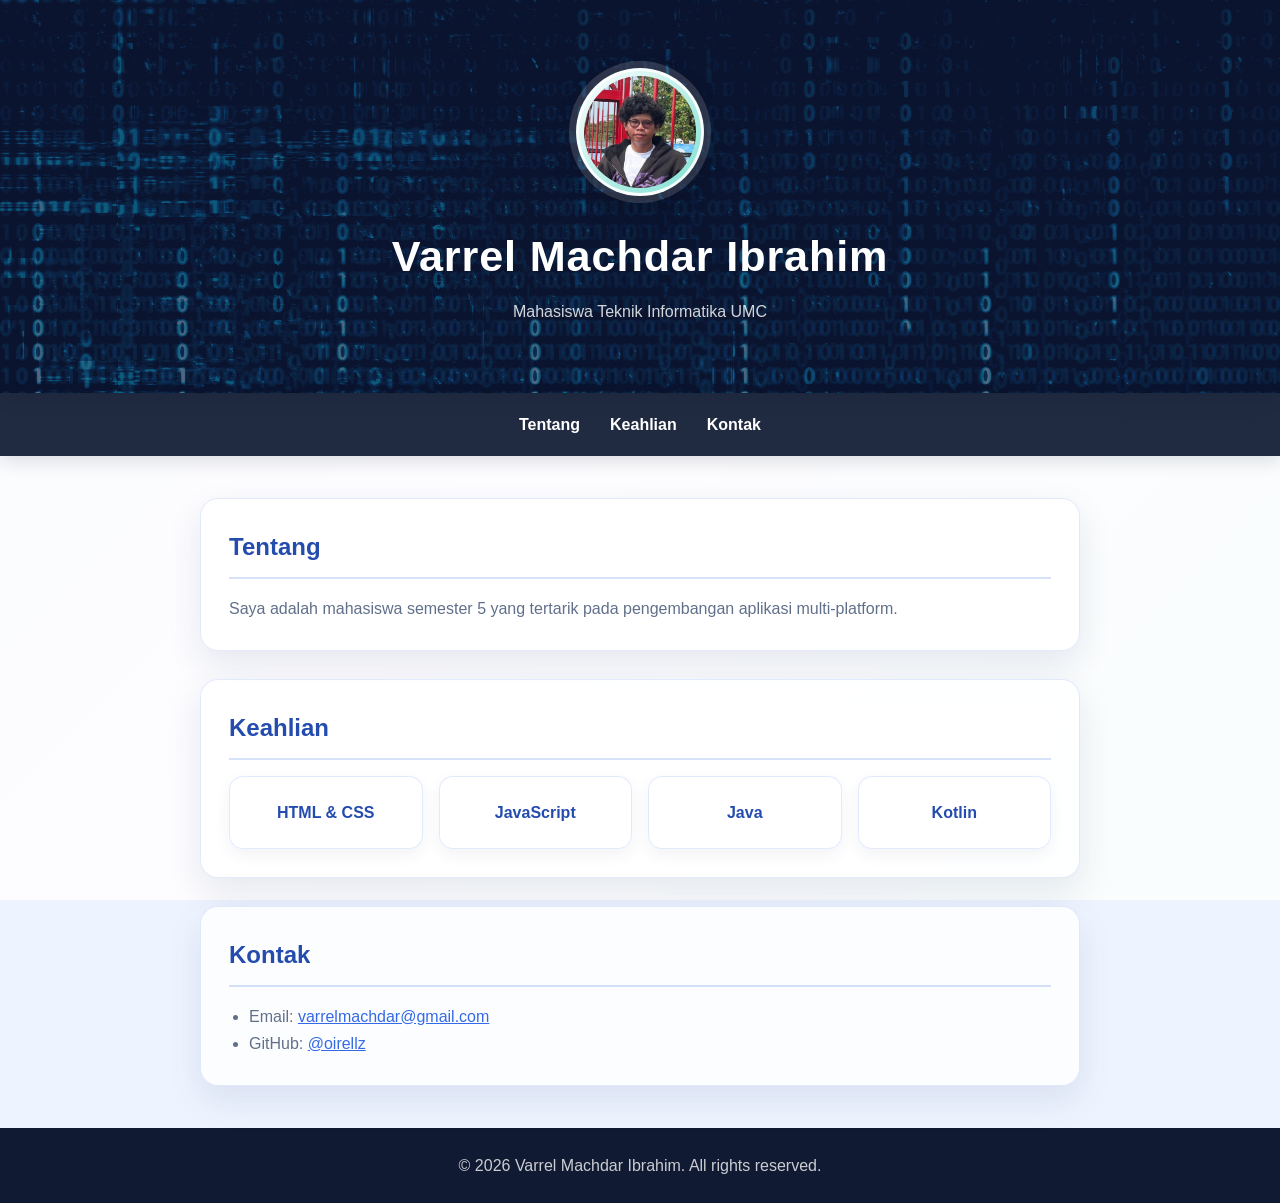
==== lkp-2/index.html @ b24cf0d8 "Tugas PBP Individu" ====
<!DOCTYPE html>
<html lang="id">
<head>
 <meta charset="UTF-8">
 <meta name="viewport" content="width=device-width, initial-scale=1.0">
 <title>Varrel Machdar Ibrahim</title>
 <link rel="stylesheet" href="style.css">
</head>
<body>
 <header>
 <img src="assets/profile.jpeg" alt="Foto Profil" class="foto">
 <h1>Varrel Machdar Ibrahim</h1>
 <p>Mahasiswa Teknik Informatika UMC</p>
 </header>
 <nav>
 <a href="#tentang">Tentang</a>
 <a href="#keahlian">Keahlian</a>
 <a href="#kontak">Kontak</a>
 </nav>
 <main>
 <section id="tentang">
 <h2>Tentang</h2>
 <p>Saya adalah mahasiswa semester 5 yang tertarik pada pengembangan
aplikasi multi-platform.</p>
 </section>
 <section id="keahlian">
 <h2>Keahlian</h2>
 <div class="cards">
 <div class="card">HTML & CSS</div>
 <div class="card">JavaScript</div>
 <div class="card">Java</div>
 <div class="card">Kotlin</div>
 </div>
 </section>
 <section id="kontak">
 <h2>Kontak</h2>
 <ul>
 <li>Email: <a
href="mailto:varrelmachdar@gmail.com">varrelmachdar@gmail.com</a></li>
 <li>GitHub: <a
href="https://github.com/oirellz">@oirellz</a></li>
 </ul>
 </section>
 </main>
 <footer>
 <p>&copy; 2026 Varrel Machdar Ibrahim. All rights reserved.</p>
 </footer>
</body>
</html>
---- lkp-2/style.css ----
:root {
 --bg-color: #eef4ff;
 --bg-gradient: linear-gradient(135deg, #eef4ff 0%, #f8f5ff 48%, #e7f8f5 100%);
 --bg-image: none;
 --header-image: url("assets/background.gif");
 --overlay: rgba(255, 255, 255, 0.76);
 --text-color: #172033;
 --muted-color: #61708a;
 --accent: #356ae6;
 --accent-dark: #244cae;
 --card-bg: rgba(255, 255, 255, 0.82);
 --card-border: rgba(53, 106, 230, 0.14);
 --nav-bg: rgba(14, 24, 48, 0.92);
 --footer-bg: #101a32;
 --radius: 18px;
 --shadow: 0 14px 35px rgba(31, 52, 94, 0.1);
}

* { margin: 0; padding: 0; box-sizing: border-box; }
html { scroll-behavior: smooth; }
body {
 position: relative;
 min-height: 100vh;
 font-family: Inter, "Segoe UI", Arial, sans-serif;
 color: var(--text-color);
 line-height: 1.7;
 background-color: var(--bg-color);
}
body::before {
 content: "";
 position: fixed;
 inset: 0;
 z-index: -1;
 pointer-events: none;
 background-image: linear-gradient(var(--overlay), var(--overlay)), var(--bg-image), var(--bg-gradient);
 background-size: cover;
 background-position: center;
 background-repeat: no-repeat;
 background-attachment: fixed;
}
header {
 color: #fff;
 padding: 52px 20px;
 text-align: center;
 position: relative;
 overflow: hidden;
 background-image: linear-gradient(rgba(16, 29, 67, 0.68), rgba(16, 29, 67, 0.68)), var(--header-image);
 background-size: cover;
 background-position: center;
 box-shadow: 0 8px 25px rgba(20, 43, 94, 0.2);
}
header h1 { letter-spacing: 0.02em; font-size: clamp(1.8rem, 4vw, 2.7rem); }
header > * { position: relative; z-index: 1; }
header p { margin-top: 4px; color: rgba(255, 255, 255, 0.82); }
.foto {
 width: 128px;
 height: 128px;
 padding: 5px;
 border: 3px solid rgba(255, 255, 255, 0.9);
 border-radius: 50%;
 object-fit: cover;
 margin-bottom: 16px;
 background: linear-gradient(135deg, #fff, #7de0d2);
 box-shadow: 0 0 0 7px rgba(255, 255, 255, 0.14), 0 12px 28px rgba(0, 0, 0, 0.2);
}
nav {
 position: sticky;
 top: 0;
 z-index: 10;
 display: flex;
 justify-content: center;
 flex-wrap: wrap;
 gap: 8px 30px;
 padding: 14px 20px;
 background: var(--nav-bg);
 backdrop-filter: blur(12px);
 box-shadow: 0 5px 18px rgba(14, 24, 48, 0.14);
}
nav a {
 position: relative;
 padding: 4px 0;
 color: #fff;
 text-decoration: none;
 font-weight: 600;
 transition: color 0.25s ease;
}
nav a::after {
 content: "";
 position: absolute;
 left: 0;
 bottom: 0;
 width: 0;
 height: 2px;
 background: #65dfd0;
 transition: width 0.25s ease;
}
nav a:hover, nav a:focus-visible { color: #65dfd0; }
nav a:hover::after, nav a:focus-visible::after { width: 100%; }
main { max-width: 960px; margin: 42px auto; padding: 0 20px; }
section {
 margin-bottom: 28px;
 padding: 28px;
 border: 1px solid var(--card-border);
 border-radius: var(--radius);
 background: var(--card-bg);
 box-shadow: var(--shadow);
 backdrop-filter: blur(10px);
}
h2 {
 margin-bottom: 16px;
 padding-bottom: 9px;
 color: var(--accent-dark);
 border-bottom: 2px solid rgba(53, 106, 230, 0.2);
}
section p, section li { color: var(--muted-color); }
section ul { padding-left: 20px; }
a { color: var(--accent); transition: color 0.2s ease; }
a:hover { color: var(--accent-dark); }
.cards {
 display: grid;
 grid-template-columns: repeat(auto-fit, minmax(180px, 1fr));
 gap: 16px;
}
.card {
 padding: 22px 16px;
 border: 1px solid var(--card-border);
 border-radius: 14px;
 color: var(--accent-dark);
 font-weight: 700;
 text-align: center;
 background: rgba(255, 255, 255, 0.66);
 box-shadow: 0 6px 16px rgba(31, 52, 94, 0.06);
 transition: transform 0.25s ease, box-shadow 0.25s ease, border-color 0.25s ease;
}
.card:hover { transform: translateY(-5px); border-color: rgba(53, 106, 230, 0.35); box-shadow: 0 14px 24px rgba(31, 52, 94, 0.14); }
footer {
 margin-top: 40px;
 padding: 24px 20px;
 color: rgba(255, 255, 255, 0.78);
 text-align: center;
 background: var(--footer-bg);
}

@media (min-width: 768px) {
 .cards { grid-template-columns: repeat(2, 1fr); }
 nav {
  justify-content: center;
  padding-left: 20px;
  padding-right: 20px;
 }
}
@media (min-width: 1024px) {
 .cards { grid-template-columns: repeat(4, 1fr); }
 main { padding: 0 40px; }
 header { padding: 68px 20px; }
}
@media (max-width: 480px) {
 header { padding: 34px 16px; }
 .foto { width: 92px; height: 92px; }
 nav { gap: 6px 18px; font-size: 0.9rem; }
 main { margin: 24px auto; padding: 0 14px; }
 section { padding: 21px 18px; }
}
@media (prefers-reduced-motion: reduce) {
 html { scroll-behavior: auto; }
 *, *::before, *::after { transition-duration: 0.01ms !important; }
}
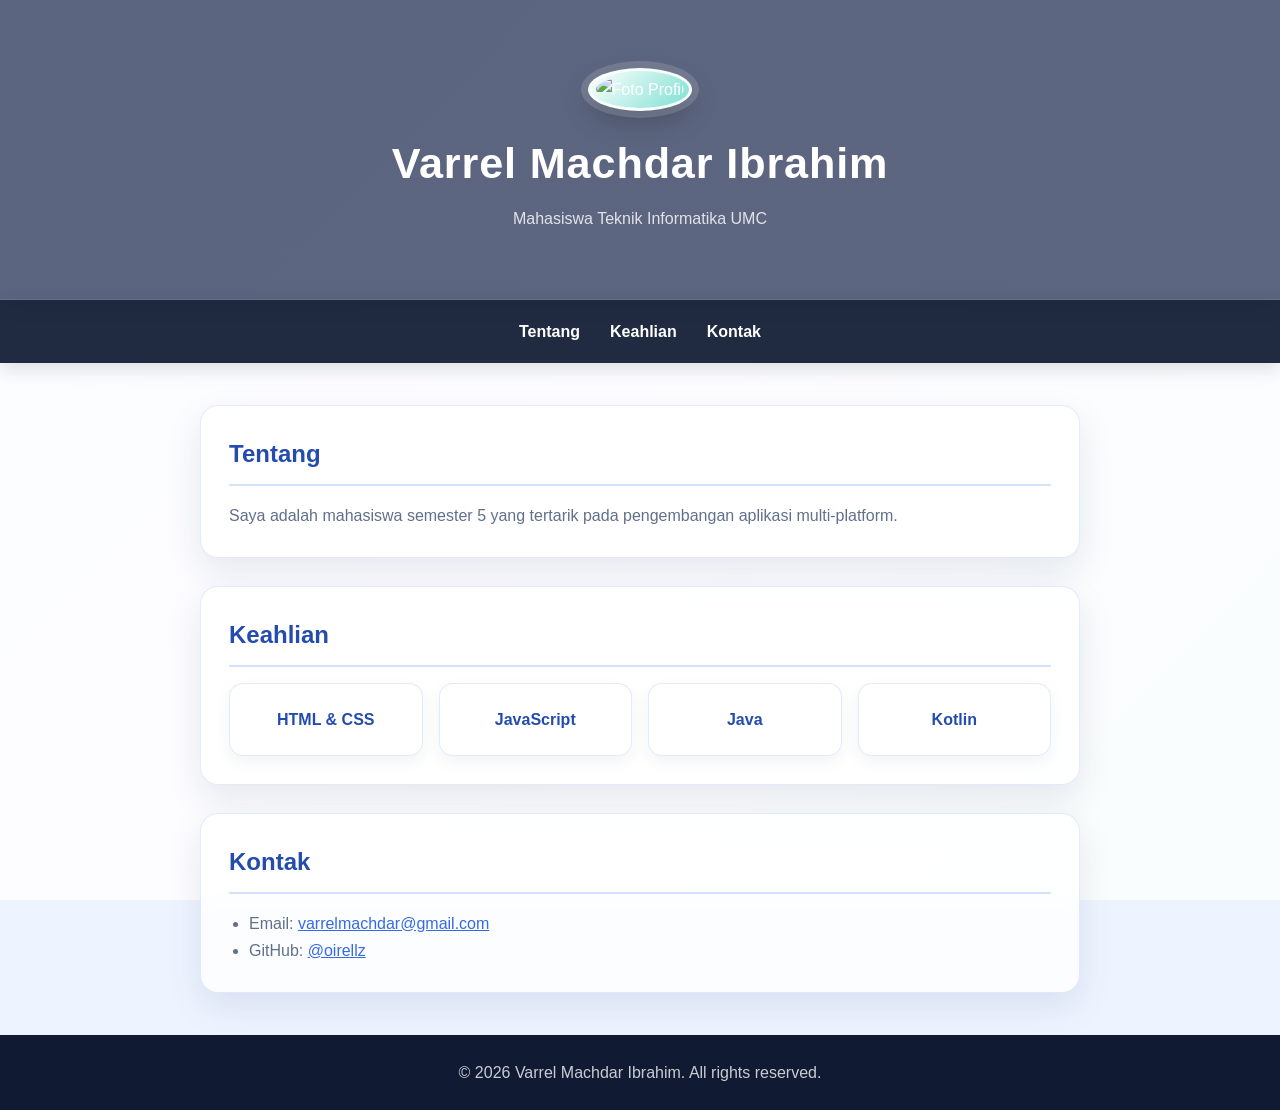
==== commit 7c218fcf: "LKP 2A: Halaman profil dengan HTML5 & CSS" ====
--- a/lkp-2/index.html
+++ b/lkp-2/index.html
@@ -8,7 +8,7 @@
 </head>
 <body>
  <header>
- <img src="assets/profile.jpeg" alt="Foto Profil" class="foto">
+ <img src="assets/Profile.jpeg" alt="Foto Profil" class="foto">
  <h1>Varrel Machdar Ibrahim</h1>
  <p>Mahasiswa Teknik Informatika UMC</p>
  </header>
--- a/lkp-2/style.css
+++ b/lkp-2/style.css
@@ -2,7 +2,7 @@
  --bg-color: #eef4ff;
  --bg-gradient: linear-gradient(135deg, #eef4ff 0%, #f8f5ff 48%, #e7f8f5 100%);
  --bg-image: none;
- --header-image: url("assets/background.gif");
+ --header-image: url("assets/Background.gif");
  --overlay: rgba(255, 255, 255, 0.76);
  --text-color: #172033;
  --muted-color: #61708a;
